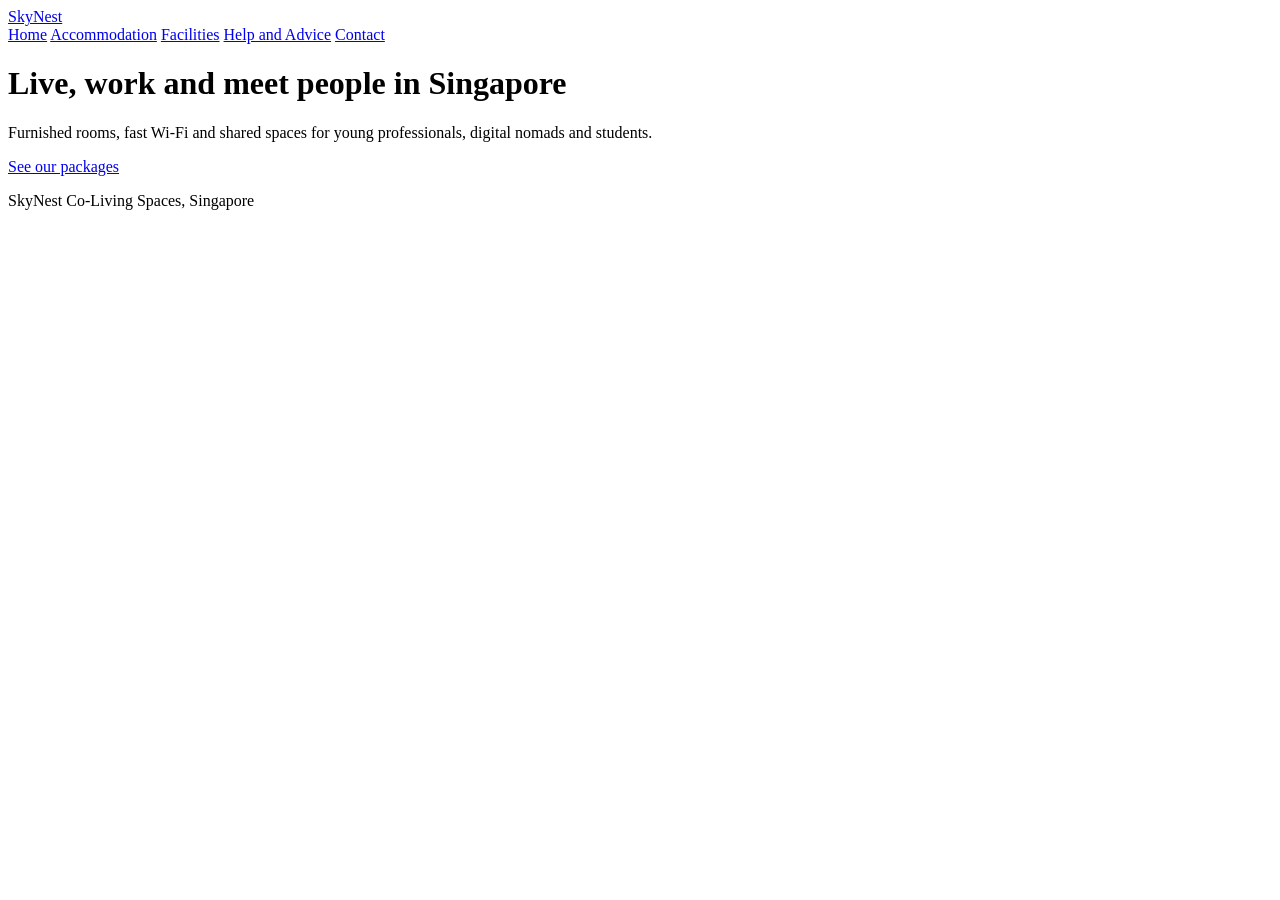
==== accommodation.html @ fe6ad661 "Create accommodation.html" ====
<!DOCTYPE html>
<html lang="en">
<head>
  <meta charset="utf-8">
  <meta name="viewport" content="width=device-width, initial-scale=1">
  <title>Home | SkyNest Co-Living Spaces</title>
  <link rel="stylesheet" href="css/style.css">
</head>
<body>
  <header>
    <a href="index.html">SkyNest</a>
    <nav>
      <a href="index.html">Home</a>
      <a href="accommodation.html">Accommodation</a>
      <a href="facilities.html">Facilities</a>
      <a href="advice.html">Help and Advice</a>
      <a href="contact.html">Contact</a>
    </nav>
  </header>

  <main>
    <h1>Live, work and meet people in Singapore</h1>
    <p>Furnished rooms, fast Wi-Fi and shared spaces for young professionals, digital nomads and students.</p>
    <a class="button" href="accommodation.html">See our packages</a>
  </main>

  <footer>
    <p>SkyNest Co-Living Spaces, Singapore</p>
  </footer>
</body>
</html>
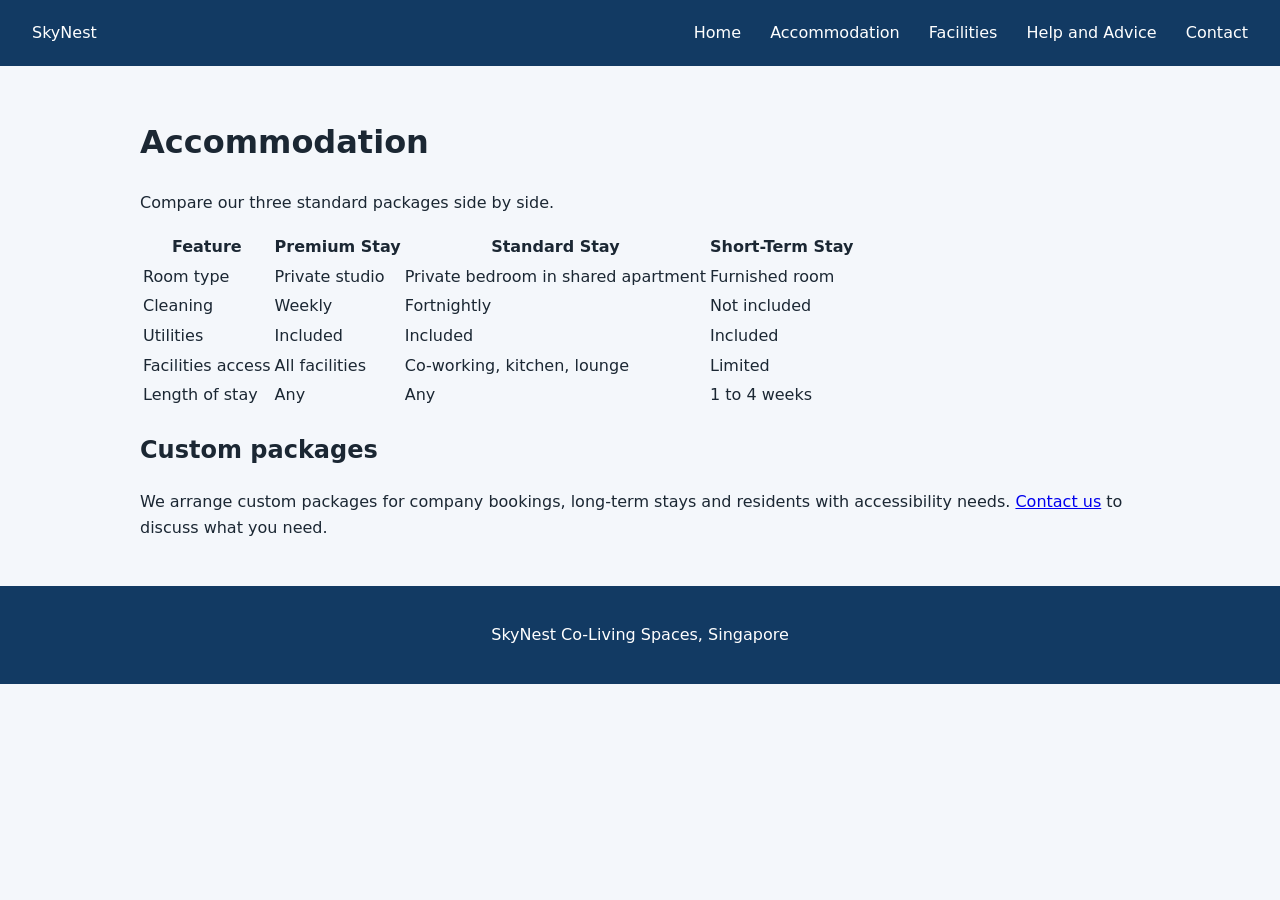
==== commit 7b6896de: "Update accommodation.html" ====
--- a/accommodation.html
+++ b/accommodation.html
@@ -3,7 +3,7 @@
 <head>
   <meta charset="utf-8">
   <meta name="viewport" content="width=device-width, initial-scale=1">
-  <title>Home | SkyNest Co-Living Spaces</title>
+  <title>Accommodation | SkyNest Co-Living Spaces</title>
   <link rel="stylesheet" href="css/style.css">
 </head>
 <body>
@@ -19,9 +19,48 @@
   </header>
 
   <main>
-    <h1>Live, work and meet people in Singapore</h1>
-    <p>Furnished rooms, fast Wi-Fi and shared spaces for young professionals, digital nomads and students.</p>
-    <a class="button" href="accommodation.html">See our packages</a>
+   <h1>Accommodation</h1>
+<p>Compare our three standard packages side by side.</p>
+<table>
+  <tr>
+    <th>Feature</th>
+    <th>Premium Stay</th>
+    <th>Standard Stay</th>
+    <th>Short-Term Stay</th>
+  </tr>
+  <tr>
+    <td>Room type</td>
+    <td>Private studio</td>
+    <td>Private bedroom in shared apartment</td>
+    <td>Furnished room</td>
+  </tr>
+  <tr>
+    <td>Cleaning</td>
+    <td>Weekly</td>
+    <td>Fortnightly</td>
+    <td>Not included</td>
+  </tr>
+  <tr>
+    <td>Utilities</td>
+    <td>Included</td>
+    <td>Included</td>
+    <td>Included</td>
+  </tr>
+  <tr>
+    <td>Facilities access</td>
+    <td>All facilities</td>
+    <td>Co-working, kitchen, lounge</td>
+    <td>Limited</td>
+  </tr>
+  <tr>
+    <td>Length of stay</td>
+    <td>Any</td>
+    <td>Any</td>
+    <td>1 to 4 weeks</td>
+  </tr>
+</table>
+<h2>Custom packages</h2>
+<p>We arrange custom packages for company bookings, long-term stays and residents with accessibility needs. <a href="contact.html">Contact us</a> to discuss what you need.</p>
   </main>
 
   <footer>
--- a/css/style.css
+++ b/css/style.css
@@ -0,0 +1,63 @@
+:root {
+  --blue: #123a63;
+  --orange: #c2410c;
+  --light: #f4f7fb;
+}
+body {
+  margin: 0;
+  font-family: system-ui, Arial, sans-serif;
+  line-height: 1.6;
+  background: var(--light);
+  color: #1b2733;
+}
+main {
+  max-width: 1000px;
+  margin: auto;
+  padding: 30px 20px;
+}
+header {
+  background: var(--blue);
+  display: flex;
+  justify-content: space-between;
+  align-items: center;
+  padding: 12px 20px;
+}
+header a, nav a {
+  color: white;
+  text-decoration: none;
+  padding: 8px 12px;
+}
+.button {
+  display: inline-block;
+  background: var(--orange);
+  color: white;
+  padding: 14px 26px;
+  border-radius: 8px;
+  text-decoration: none;
+}
+.cards {
+  display: grid;
+  grid-template-columns: repeat(auto-fit, minmax(230px, 1fr));
+  gap: 20px;
+}
+.card {
+  background: white;
+  padding: 20px;
+  border-radius: 10px;
+  border-top: 5px solid var(--orange);
+}
+footer {
+  background: var(--blue);
+  color: white;
+  text-align: center;
+  padding: 20px;
+}
+@media (max-width: 760px) {
+  header {
+    flex-direction: column;
+    align-items: flex-start;
+  }
+  nav a {
+    display: block;
+  }
+}
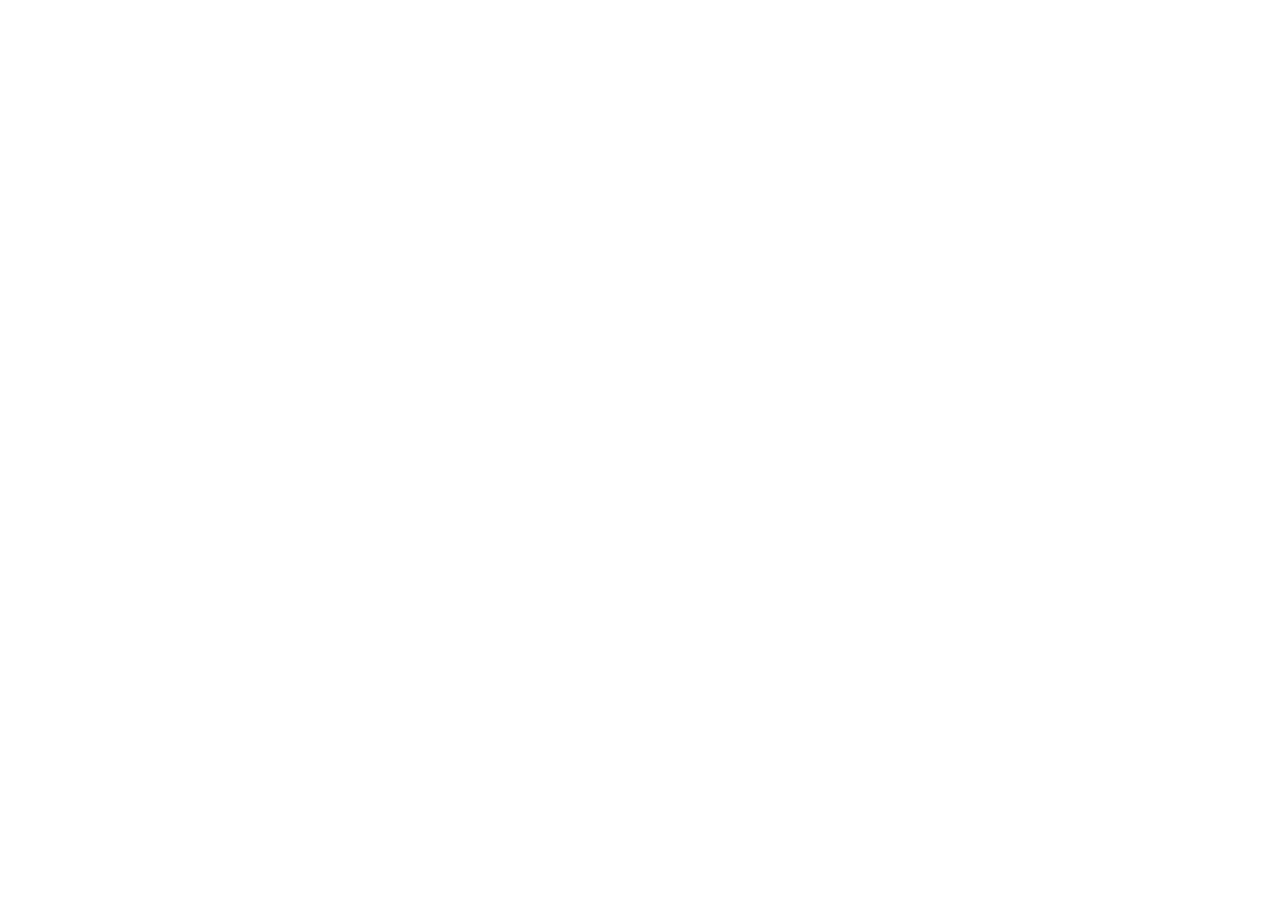
==== commit d9cf5d18: "Update accommodation.html" ====
--- a/accommodation.html
+++ b/accommodation.html
@@ -3,7 +3,7 @@
 <head>
   <meta charset="utf-8">
   <meta name="viewport" content="width=device-width, initial-scale=1">
-  <title>Accommodation | SkyNest Co-Living Spaces</title>
+  <title>Accommodation | SkyNest Co-Living Spaces
   <link rel="stylesheet" href="css/style.css">
 </head>
 <body>
--- a/css/style.css
+++ b/css/style.css
@@ -61,3 +61,86 @@
     display: block;
   }
 }
+table {
+  border-collapse: collapse;
+  width: 100%;
+  background: white;
+}
+th, td {
+  border: 1px solid #c8d3df;
+  padding: 10px;
+  text-align: left;
+}
+th {
+  background: var(--blue);
+  color: white;
+}
+
+details {
+  background: white;
+  margin: 10px 0;
+  padding: 14px 18px;
+  border-radius: 8px;
+}
+summary {
+  font-weight: bold;
+  cursor: pointer;
+  color: var(--blue);
+}
+label {
+  display: block;
+  font-weight: bold;
+  margin-top: 16px;
+}
+input, select, textarea {
+  width: 100%;
+  padding: 12px;
+  font: inherit;
+  border: 2px solid #8aa0b5;
+  border-radius: 6px;
+  box-sizing: border-box;
+}
+button.button {
+  border: 0;
+  margin-top: 20px;
+  font-size: 1rem;
+  cursor: pointer;
+}
+label {
+  display: block;
+  font-weight: bold;
+  margin-top: 16px;
+}
+input, select, textarea {
+  width: 100%;
+  padding: 12px;
+  font: inherit;
+  border: 2px solid #8aa0b5;
+  border-radius: 6px;
+  box-sizing: border-box;
+}
+button.button {
+  border: 0;
+  margin-top: 20px;
+  font-size: 1rem;
+  cursor: pointer;
+}
+img {
+  max-width: 100%;
+  height: auto;
+  display: block;
+}
+.hero-img {
+  width: 100%;
+  height: 360px;
+  object-fit: cover;
+  border-radius: 10px;
+  margin: 20px 0;
+}
+.card img {
+  width: 100%;
+  height: 180px;
+  object-fit: cover;
+  border-radius: 6px;
+  margin-bottom: 12px;
+}
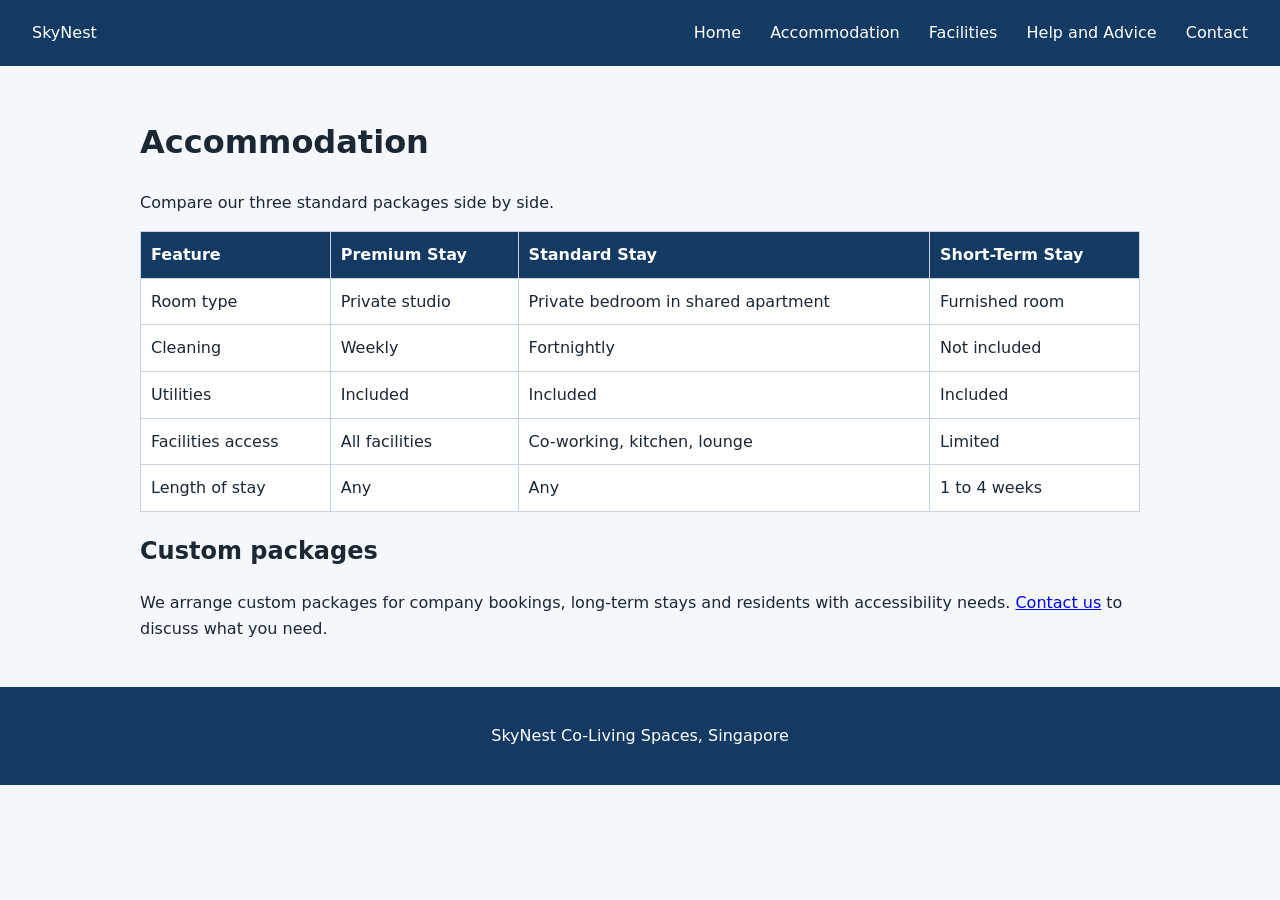
==== commit fcfed50c: "Update accommodation.html" ====
--- a/accommodation.html
+++ b/accommodation.html
@@ -3,7 +3,7 @@
 <head>
   <meta charset="utf-8">
   <meta name="viewport" content="width=device-width, initial-scale=1">
-  <title>Accommodation | SkyNest Co-Living Spaces
+  <title>Accommodation | SkyNest Co-Living Spaces</title>
   <link rel="stylesheet" href="css/style.css">
 </head>
 <body>
